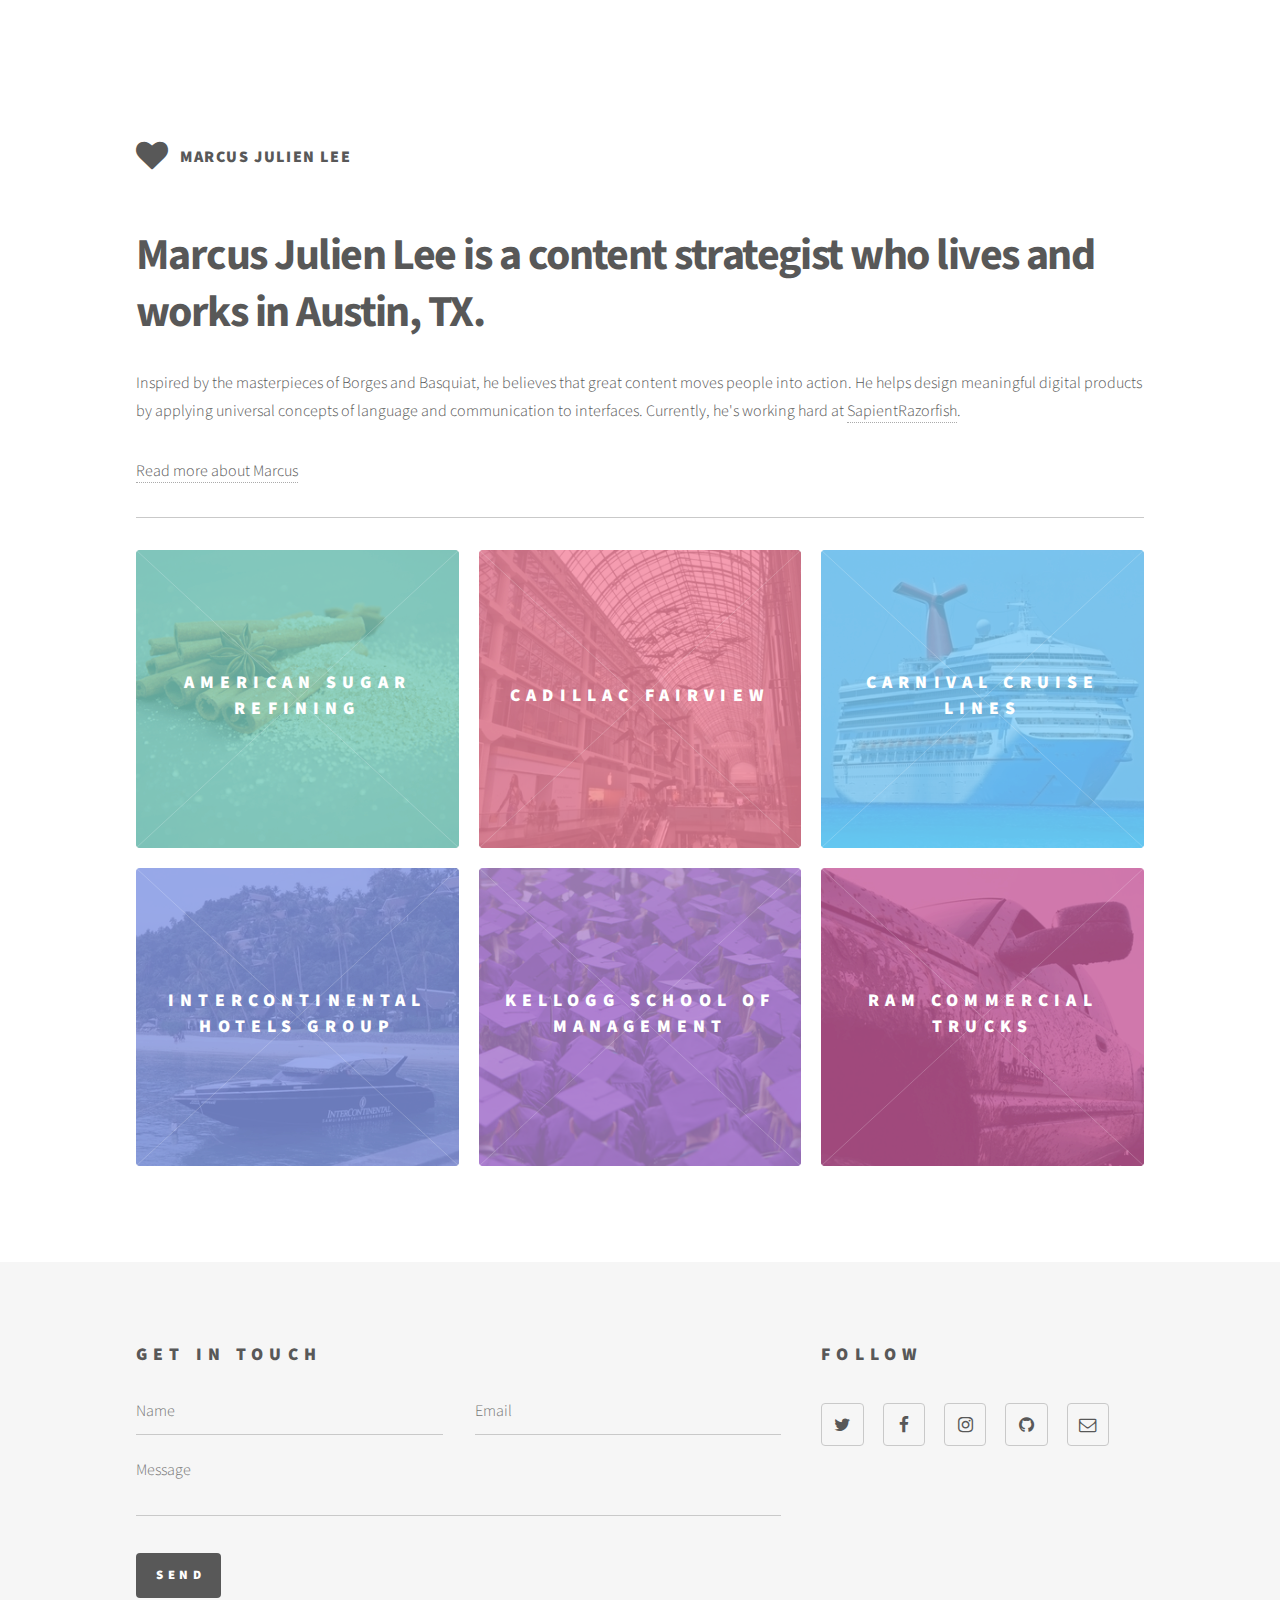
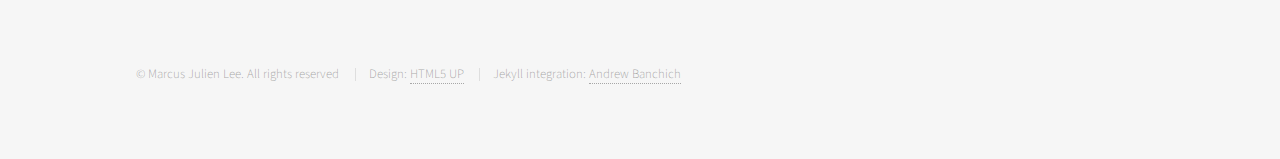
==== index.html @ a3192113 "Add files via upload" ====
<!DOCTYPE html>
<html>

<head>
    <title>Home</title>
    <meta http-equiv="X-UA-Compatible" content="IE=edge">
    <meta charset="utf-8" />
    <meta name="viewport" content="width=device-width, initial-scale=1" />
    <meta name="description" content="Marcus Lee is a content strategist who lives and works in Austin, TX.">
    <link rel="stylesheet" href="/assets/css/main.css ">
    <link rel="canonical" href="/">
    <link rel="icon" href="/images/favicon-heart.ico" type="image/x-icon">
</head>


<body>

    <!-- Wrapper -->
<div id="wrapper">

	<header id="header">
		<div class="inner">

			<!-- Logo -->
			<a href="/" class="logo">
				<span class="symbol">

					

					<div href="#" class="icon style1 fa-heart fa-2x"></div>

					

				</span><span class="title">Marcus Julien Lee</span>
			</a>
			<!-- Nav -->
<!-- 			<nav>
				<ul>
					<li><a href="#menu">Menu</a></li>
				</ul>
			</nav>
 -->
		</div>
	</header>

<!-- 	<nav id="menu">
	<h2>Menu</h2>
	<ul>

		
		 
		 
		 
		 
		 
		 

		

		

		<li><a href="/about.html">About</a></li>

		 

		

		<li><a href="/elements.html">Elements</a></li>

		 

		

		<li><a href="/"></a></li>

		 

		 

		 

		 
	</ul>
</nav>
 -->

	<!-- Main -->
	<div id="main">
		<div class="inner">
 <header>
<h1>Marcus Julien Lee is a content strategist who lives and works in Austin, TX.</h1>
<p>Inspired by the masterpieces of Borges and Basquiat, he believes that great content moves people into action. He helps design meaningful digital products by applying universal concepts of language and communication to interfaces. Currently, he's working hard at <a href="https://www.sapientrazorfish.com/" target="_blank"> SapientRazorfish</a>.</p>
<span><a href="/about.html">Read more about Marcus</a></span>
</header>
<hr />

<section class="tiles">


	<article class="style3">
		<span class="image">
			<img src="/images/teasers/asr_teaser.jpg" alt="" />
		</span>
		<a href="/american-sugar-refining/">
			<h2>American Sugar Refining</h2>
			<div class="content">
				<p></p>
			</div>
		</a>
	</article>

	<article class="style1">
		<span class="image">
			<img src="/images/teasers/cf_teaser.jpg" alt="" />
		</span>
		<a href="/cadillac-fairview/">
			<h2>Cadillac Fairview</h2>
			<div class="content">
				<p></p>
			</div>
		</a>
	</article>

	<article class="style2">
		<span class="image">
			<img src="/images/teasers/carnival_teaser.jpg" alt="" />
		</span>
		<a href="/carnival-cruise-line-goccl/">
			<h2>Carnival Cruise Lines</h2>
			<div class="content">
				<p></p>
			</div>
		</a>
	</article>

	<article class="style6">
		<span class="image">
			<img src="/images/teasers/ihg_teaser.jpg" alt="" />
		</span>
		<a href="/intercontinental-hotels-group/">
			<h2>Intercontinental Hotels Group</h2>
			<div class="content">
				<p></p>
			</div>
		</a>
	</article>

	<article class="style5">
		<span class="image">
			<img src="/images/teasers/kellogg_teaser.jpg" alt="" />
		</span>
		<a href="/kellogg-school-of-management/">
			<h2>Kellogg School of Management</h2>
			<div class="content">
				<p></p>
			</div>
		</a>
	</article>

	<article class="style4">
		<span class="image">
			<img src="/images/teasers/ram_teaser.jpg" alt="" />
		</span>
		<a href="/ram-commercial-trucks/">
			<h2>Ram Commercial Trucks</h2>
			<div class="content">
				<p></p>
			</div>
		</a>
	</article>


</section>

 </div>
</div>
<!-- Footer -->
<footer id="footer">
	<div class="inner">
		<section>
			<h2>Get in touch</h2>
			<form method="post" action="https://formspree.io/lee.marcusjulien@gmail.com"
      method="POST">
				<div class="field half first">
					<input type="text" name="name" id="name" placeholder="Name" />
				</div>
				<div class="field half">
					<input type="email" name="_replyto" id="email" placeholder="Email" />
				</div>
				<div class="field">
					<textarea name="message" id="message" placeholder="Message"></textarea>
				</div>
				<ul class="actions">
					<li>
						<input type="submit" value="Send" class="special" />
					</li>
				</ul>
			</form>
		</section>
		<section>
			<h2>Follow</h2>
			<ul class="icons">
				
				<li><a href="https://twitter.com/marcusjulienlee" class="icon style2 fa-twitter"><span class="label">Twitter</span></a></li>
				
				
				<li><a href="https://www.facebook.com/marcus.j.lee1" class="icon style2 fa-facebook"><span class="label">Facebook</span></a></li>
				
				
				<li><a href="https://www.instagram.com/feedingthehaters" class="icon style2 fa-instagram"><span class="label">Instagram</span></a></li>
				
				
				
				<li><a href="https://github.com/marcusjulienlee" class="icon style2 fa-github"><span class="label">GitHub</span></a></li>
				
				
				
				
				<li><a href="mailto:lee.marcusjulien@gmail.com" class="icon style2 fa-envelope-o"><span class="label">Email</span></a></li>
				
			</ul>
		</section>
		<ul class="copyright">
			<li>&copy; Marcus Julien Lee. All rights reserved</li>
			<li>Design: <a href="http://html5up.net">HTML5 UP</a></li>
			<li>Jekyll integration: <a href="http://andrewbanchi.ch">Andrew Banchich</a></li>
		</ul>
	</div>
</footer>

</div>

<!-- Scripts -->
<script src="/assets/js/jquery.min.js"></script>
<script src="/assets/js/skel.min.js"></script>
<script src="/assets/js/util.js"></script>
<!--[if lte IE 8]><script src="/assets/js/ie/respond.min.js"></script><![endif]-->
<script src="/assets/js/main.js"></script>


</body>

</html>
---- assets/css/main.css ----
@import url(font-awesome.min.css);
@import url("https://fonts.googleapis.com/css?family=Source+Sans+Pro:300,700,900");

/*
	Phantom by HTML5 UP
	html5up.net | @ajlkn
	Free for personal and commercial use under the CCA 3.0 license (html5up.net/license)
*/

/* Reset */

	html, body, div, span, applet, object, iframe, h1, h2, h3, h4, h5, h6, p, blockquote, pre, a, abbr, acronym, address, big, cite, code, del, dfn, em, img, ins, kbd, q, s, samp, small, strike, strong, sub, sup, tt, var, b, u, i, center, dl, dt, dd, ol, ul, li, fieldset, form, label, legend, table, caption, tbody, tfoot, thead, tr, th, td, article, aside, canvas, details, embed, figure, figcaption, footer, header, hgroup, menu, nav, output, ruby, section, summary, time, mark, audio, video {
		margin: 0;
		padding: 0;
		border: 0;
		font-size: 100%;
		font: inherit;
		vertical-align: baseline;
	}

	article, aside, details, figcaption, figure, footer, header, hgroup, menu, nav, section {
		display: block;
	}

	body {
		line-height: 1;
	}

	ol, ul {
		list-style: none;
	}

	blockquote, q {
		quotes: none;
	}

	blockquote:before, blockquote:after, q:before, q:after {
		content: '';
		content: none;
	}

	table {
		border-collapse: collapse;
		border-spacing: 0;
	}

	body {
		-webkit-text-size-adjust: none;
	}

/* Box Model */

	*, *:before, *:after {
		-moz-box-sizing: border-box;
		-webkit-box-sizing: border-box;
		box-sizing: border-box;
	}

/* Grid */

	.row {
		border-bottom: solid 1px transparent;
		-moz-box-sizing: border-box;
		-webkit-box-sizing: border-box;
		box-sizing: border-box;
	}

	.row > * {
		float: left;
		-moz-box-sizing: border-box;
		-webkit-box-sizing: border-box;
		box-sizing: border-box;
	}

	.row:after, .row:before {
		content: '';
		display: block;
		clear: both;
		height: 0;
	}

	.row.uniform > * > :first-child {
		margin-top: 0;
	}

	.row.uniform > * > :last-child {
		margin-bottom: 0;
	}

	.row.\30 \25 > * {
		padding: 0 0 0 0em;
	}

	.row.\30 \25 {
		margin: 0 0 -1px 0em;
	}

	.row.uniform.\30 \25 > * {
		padding: 0em 0 0 0em;
	}

	.row.uniform.\30 \25 {
		margin: 0em 0 -1px 0em;
	}

	.row > * {
		padding: 0 0 0 2em;
	}

	.row {
		margin: 0 0 -1px -2em;
	}

	.row.uniform > * {
		padding: 2em 0 0 2em;
	}

	.row.uniform {
		margin: -2em 0 -1px -2em;
	}

	.row.\32 00\25 > * {
		padding: 0 0 0 4em;
	}

	.row.\32 00\25 {
		margin: 0 0 -1px -4em;
	}

	.row.uniform.\32 00\25 > * {
		padding: 4em 0 0 4em;
	}

	.row.uniform.\32 00\25 {
		margin: -4em 0 -1px -4em;
	}

	.row.\31 50\25 > * {
		padding: 0 0 0 3em;
	}

	.row.\31 50\25 {
		margin: 0 0 -1px -3em;
	}

	.row.uniform.\31 50\25 > * {
		padding: 3em 0 0 3em;
	}

	.row.uniform.\31 50\25 {
		margin: -3em 0 -1px -3em;
	}

	.row.\35 0\25 > * {
		padding: 0 0 0 1em;
	}

	.row.\35 0\25 {
		margin: 0 0 -1px -1em;
	}

	.row.uniform.\35 0\25 > * {
		padding: 1em 0 0 1em;
	}

	.row.uniform.\35 0\25 {
		margin: -1em 0 -1px -1em;
	}

	.row.\32 5\25 > * {
		padding: 0 0 0 0.5em;
	}

	.row.\32 5\25 {
		margin: 0 0 -1px -0.5em;
	}

	.row.uniform.\32 5\25 > * {
		padding: 0.5em 0 0 0.5em;
	}

	.row.uniform.\32 5\25 {
		margin: -0.5em 0 -1px -0.5em;
	}

	.\31 2u, .\31 2u\24 {
		width: 100%;
		clear: none;
		margin-left: 0;
	}

	.\31 1u, .\31 1u\24 {
		width: 91.6666666667%;
		clear: none;
		margin-left: 0;
	}

	.\31 0u, .\31 0u\24 {
		width: 83.3333333333%;
		clear: none;
		margin-left: 0;
	}

	.\39 u, .\39 u\24 {
		width: 75%;
		clear: none;
		margin-left: 0;
	}

	.\38 u, .\38 u\24 {
		width: 66.6666666667%;
		clear: none;
		margin-left: 0;
	}

	.\37 u, .\37 u\24 {
		width: 58.3333333333%;
		clear: none;
		margin-left: 0;
	}

	.\36 u, .\36 u\24 {
		width: 50%;
		clear: none;
		margin-left: 0;
	}

	.\35 u, .\35 u\24 {
		width: 41.6666666667%;
		clear: none;
		margin-left: 0;
	}

	.\34 u, .\34 u\24 {
		width: 33.3333333333%;
		clear: none;
		margin-left: 0;
	}

	.\33 u, .\33 u\24 {
		width: 25%;
		clear: none;
		margin-left: 0;
	}

	.\32 u, .\32 u\24 {
		width: 16.6666666667%;
		clear: none;
		margin-left: 0;
	}

	.\31 u, .\31 u\24 {
		width: 8.3333333333%;
		clear: none;
		margin-left: 0;
	}

	.\31 2u\24 + *,
	.\31 1u\24 + *,
	.\31 0u\24 + *,
	.\39 u\24 + *,
	.\38 u\24 + *,
	.\37 u\24 + *,
	.\36 u\24 + *,
	.\35 u\24 + *,
	.\34 u\24 + *,
	.\33 u\24 + *,
	.\32 u\24 + *,
	.\31 u\24 + * {
		clear: left;
	}

	.\-11u {
		margin-left: 91.66667%;
	}

	.\-10u {
		margin-left: 83.33333%;
	}

	.\-9u {
		margin-left: 75%;
	}

	.\-8u {
		margin-left: 66.66667%;
	}

	.\-7u {
		margin-left: 58.33333%;
	}

	.\-6u {
		margin-left: 50%;
	}

	.\-5u {
		margin-left: 41.66667%;
	}

	.\-4u {
		margin-left: 33.33333%;
	}

	.\-3u {
		margin-left: 25%;
	}

	.\-2u {
		margin-left: 16.66667%;
	}

	.\-1u {
		margin-left: 8.33333%;
	}

	@media screen and (max-width: 1680px) {

		.row > * {
			padding: 0 0 0 2em;
		}

		.row {
			margin: 0 0 -1px -2em;
		}

		.row.uniform > * {
			padding: 2em 0 0 2em;
		}

		.row.uniform {
			margin: -2em 0 -1px -2em;
		}

		.row.\32 00\25 > * {
			padding: 0 0 0 4em;
		}

		.row.\32 00\25 {
			margin: 0 0 -1px -4em;
		}

		.row.uniform.\32 00\25 > * {
			padding: 4em 0 0 4em;
		}

		.row.uniform.\32 00\25 {
			margin: -4em 0 -1px -4em;
		}

		.row.\31 50\25 > * {
			padding: 0 0 0 3em;
		}

		.row.\31 50\25 {
			margin: 0 0 -1px -3em;
		}

		.row.uniform.\31 50\25 > * {
			padding: 3em 0 0 3em;
		}

		.row.uniform.\31 50\25 {
			margin: -3em 0 -1px -3em;
		}

		.row.\35 0\25 > * {
			padding: 0 0 0 1em;
		}

		.row.\35 0\25 {
			margin: 0 0 -1px -1em;
		}

		.row.uniform.\35 0\25 > * {
			padding: 1em 0 0 1em;
		}

		.row.uniform.\35 0\25 {
			margin: -1em 0 -1px -1em;
		}

		.row.\32 5\25 > * {
			padding: 0 0 0 0.5em;
		}

		.row.\32 5\25 {
			margin: 0 0 -1px -0.5em;
		}

		.row.uniform.\32 5\25 > * {
			padding: 0.5em 0 0 0.5em;
		}

		.row.uniform.\32 5\25 {
			margin: -0.5em 0 -1px -0.5em;
		}

		.\31 2u\28xlarge\29, .\31 2u\24\28xlarge\29 {
			width: 100%;
			clear: none;
			margin-left: 0;
		}

		.\31 1u\28xlarge\29, .\31 1u\24\28xlarge\29 {
			width: 91.6666666667%;
			clear: none;
			margin-left: 0;
		}

		.\31 0u\28xlarge\29, .\31 0u\24\28xlarge\29 {
			width: 83.3333333333%;
			clear: none;
			margin-left: 0;
		}

		.\39 u\28xlarge\29, .\39 u\24\28xlarge\29 {
			width: 75%;
			clear: none;
			margin-left: 0;
		}

		.\38 u\28xlarge\29, .\38 u\24\28xlarge\29 {
			width: 66.6666666667%;
			clear: none;
			margin-left: 0;
		}

		.\37 u\28xlarge\29, .\37 u\24\28xlarge\29 {
			width: 58.3333333333%;
			clear: none;
			margin-left: 0;
		}

		.\36 u\28xlarge\29, .\36 u\24\28xlarge\29 {
			width: 50%;
			clear: none;
			margin-left: 0;
		}

		.\35 u\28xlarge\29, .\35 u\24\28xlarge\29 {
			width: 41.6666666667%;
			clear: none;
			margin-left: 0;
		}

		.\34 u\28xlarge\29, .\34 u\24\28xlarge\29 {
			width: 33.3333333333%;
			clear: none;
			margin-left: 0;
		}

		.\33 u\28xlarge\29, .\33 u\24\28xlarge\29 {
			width: 25%;
			clear: none;
			margin-left: 0;
		}

		.\32 u\28xlarge\29, .\32 u\24\28xlarge\29 {
			width: 16.6666666667%;
			clear: none;
			margin-left: 0;
		}

		.\31 u\28xlarge\29, .\31 u\24\28xlarge\29 {
			width: 8.3333333333%;
			clear: none;
			margin-left: 0;
		}

		.\31 2u\24\28xlarge\29 + *,
		.\31 1u\24\28xlarge\29 + *,
		.\31 0u\24\28xlarge\29 + *,
		.\39 u\24\28xlarge\29 + *,
		.\38 u\24\28xlarge\29 + *,
		.\37 u\24\28xlarge\29 + *,
		.\36 u\24\28xlarge\29 + *,
		.\35 u\24\28xlarge\29 + *,
		.\34 u\24\28xlarge\29 + *,
		.\33 u\24\28xlarge\29 + *,
		.\32 u\24\28xlarge\29 + *,
		.\31 u\24\28xlarge\29 + * {
			clear: left;
		}

		.\-11u\28xlarge\29 {
			margin-left: 91.66667%;
		}

		.\-10u\28xlarge\29 {
			margin-left: 83.33333%;
		}

		.\-9u\28xlarge\29 {
			margin-left: 75%;
		}

		.\-8u\28xlarge\29 {
			margin-left: 66.66667%;
		}

		.\-7u\28xlarge\29 {
			margin-left: 58.33333%;
		}

		.\-6u\28xlarge\29 {
			margin-left: 50%;
		}

		.\-5u\28xlarge\29 {
			margin-left: 41.66667%;
		}

		.\-4u\28xlarge\29 {
			margin-left: 33.33333%;
		}

		.\-3u\28xlarge\29 {
			margin-left: 25%;
		}

		.\-2u\28xlarge\29 {
			margin-left: 16.66667%;
		}

		.\-1u\28xlarge\29 {
			margin-left: 8.33333%;
		}

	}

	@media screen and (max-width: 1280px) {

		.row > * {
			padding: 0 0 0 2em;
		}

		.row {
			margin: 0 0 -1px -2em;
		}

		.row.uniform > * {
			padding: 2em 0 0 2em;
		}

		.row.uniform {
			margin: -2em 0 -1px -2em;
		}

		.row.\32 00\25 > * {
			padding: 0 0 0 4em;
		}

		.row.\32 00\25 {
			margin: 0 0 -1px -4em;
		}

		.row.uniform.\32 00\25 > * {
			padding: 4em 0 0 4em;
		}

		.row.uniform.\32 00\25 {
			margin: -4em 0 -1px -4em;
		}

		.row.\31 50\25 > * {
			padding: 0 0 0 3em;
		}

		.row.\31 50\25 {
			margin: 0 0 -1px -3em;
		}

		.row.uniform.\31 50\25 > * {
			padding: 3em 0 0 3em;
		}

		.row.uniform.\31 50\25 {
			margin: -3em 0 -1px -3em;
		}

		.row.\35 0\25 > * {
			padding: 0 0 0 1em;
		}

		.row.\35 0\25 {
			margin: 0 0 -1px -1em;
		}

		.row.uniform.\35 0\25 > * {
			padding: 1em 0 0 1em;
		}

		.row.uniform.\35 0\25 {
			margin: -1em 0 -1px -1em;
		}

		.row.\32 5\25 > * {
			padding: 0 0 0 0.5em;
		}

		.row.\32 5\25 {
			margin: 0 0 -1px -0.5em;
		}

		.row.uniform.\32 5\25 > * {
			padding: 0.5em 0 0 0.5em;
		}

		.row.uniform.\32 5\25 {
			margin: -0.5em 0 -1px -0.5em;
		}

		.\31 2u\28large\29, .\31 2u\24\28large\29 {
			width: 100%;
			clear: none;
			margin-left: 0;
		}

		.\31 1u\28large\29, .\31 1u\24\28large\29 {
			width: 91.6666666667%;
			clear: none;
			margin-left: 0;
		}

		.\31 0u\28large\29, .\31 0u\24\28large\29 {
			width: 83.3333333333%;
			clear: none;
			margin-left: 0;
		}

		.\39 u\28large\29, .\39 u\24\28large\29 {
			width: 75%;
			clear: none;
			margin-left: 0;
		}

		.\38 u\28large\29, .\38 u\24\28large\29 {
			width: 66.6666666667%;
			clear: none;
			margin-left: 0;
		}

		.\37 u\28large\29, .\37 u\24\28large\29 {
			width: 58.3333333333%;
			clear: none;
			margin-left: 0;
		}

		.\36 u\28large\29, .\36 u\24\28large\29 {
			width: 50%;
			clear: none;
			margin-left: 0;
		}

		.\35 u\28large\29, .\35 u\24\28large\29 {
			width: 41.6666666667%;
			clear: none;
			margin-left: 0;
		}

		.\34 u\28large\29, .\34 u\24\28large\29 {
			width: 33.3333333333%;
			clear: none;
			margin-left: 0;
		}

		.\33 u\28large\29, .\33 u\24\28large\29 {
			width: 25%;
			clear: none;
			margin-left: 0;
		}

		.\32 u\28large\29, .\32 u\24\28large\29 {
			width: 16.6666666667%;
			clear: none;
			margin-left: 0;
		}

		.\31 u\28large\29, .\31 u\24\28large\29 {
			width: 8.3333333333%;
			clear: none;
			margin-left: 0;
		}

		.\31 2u\24\28large\29 + *,
		.\31 1u\24\28large\29 + *,
		.\31 0u\24\28large\29 + *,
		.\39 u\24\28large\29 + *,
		.\38 u\24\28large\29 + *,
		.\37 u\24\28large\29 + *,
		.\36 u\24\28large\29 + *,
		.\35 u\24\28large\29 + *,
		.\34 u\24\28large\29 + *,
		.\33 u\24\28large\29 + *,
		.\32 u\24\28large\29 + *,
		.\31 u\24\28large\29 + * {
			clear: left;
		}

		.\-11u\28large\29 {
			margin-left: 91.66667%;
		}

		.\-10u\28large\29 {
			margin-left: 83.33333%;
		}

		.\-9u\28large\29 {
			margin-left: 75%;
		}

		.\-8u\28large\29 {
			margin-left: 66.66667%;
		}

		.\-7u\28large\29 {
			margin-left: 58.33333%;
		}

		.\-6u\28large\29 {
			margin-left: 50%;
		}

		.\-5u\28large\29 {
			margin-left: 41.66667%;
		}

		.\-4u\28large\29 {
			margin-left: 33.33333%;
		}

		.\-3u\28large\29 {
			margin-left: 25%;
		}

		.\-2u\28large\29 {
			margin-left: 16.66667%;
		}

		.\-1u\28large\29 {
			margin-left: 8.33333%;
		}

	}

	@media screen and (max-width: 980px) {

		.row > * {
			padding: 0 0 0 1.5em;
		}

		.row {
			margin: 0 0 -1px -1.5em;
		}

		.row.uniform > * {
			padding: 1.5em 0 0 1.5em;
		}

		.row.uniform {
			margin: -1.5em 0 -1px -1.5em;
		}

		.row.\32 00\25 > * {
			padding: 0 0 0 3em;
		}

		.row.\32 00\25 {
			margin: 0 0 -1px -3em;
		}

		.row.uniform.\32 00\25 > * {
			padding: 3em 0 0 3em;
		}

		.row.uniform.\32 00\25 {
			margin: -3em 0 -1px -3em;
		}

		.row.\31 50\25 > * {
			padding: 0 0 0 2.25em;
		}

		.row.\31 50\25 {
			margin: 0 0 -1px -2.25em;
		}

		.row.uniform.\31 50\25 > * {
			padding: 2.25em 0 0 2.25em;
		}

		.row.uniform.\31 50\25 {
			margin: -2.25em 0 -1px -2.25em;
		}

		.row.\35 0\25 > * {
			padding: 0 0 0 0.75em;
		}

		.row.\35 0\25 {
			margin: 0 0 -1px -0.75em;
		}

		.row.uniform.\35 0\25 > * {
			padding: 0.75em 0 0 0.75em;
		}

		.row.uniform.\35 0\25 {
			margin: -0.75em 0 -1px -0.75em;
		}

		.row.\32 5\25 > * {
			padding: 0 0 0 0.375em;
		}

		.row.\32 5\25 {
			margin: 0 0 -1px -0.375em;
		}

		.row.uniform.\32 5\25 > * {
			padding: 0.375em 0 0 0.375em;
		}

		.row.uniform.\32 5\25 {
			margin: -0.375em 0 -1px -0.375em;
		}

		.\31 2u\28medium\29, .\31 2u\24\28medium\29 {
			width: 100%;
			clear: none;
			margin-left: 0;
		}

		.\31 1u\28medium\29, .\31 1u\24\28medium\29 {
			width: 91.6666666667%;
			clear: none;
			margin-left: 0;
		}

		.\31 0u\28medium\29, .\31 0u\24\28medium\29 {
			width: 83.3333333333%;
			clear: none;
			margin-left: 0;
		}

		.\39 u\28medium\29, .\39 u\24\28medium\29 {
			width: 75%;
			clear: none;
			margin-left: 0;
		}

		.\38 u\28medium\29, .\38 u\24\28medium\29 {
			width: 66.6666666667%;
			clear: none;
			margin-left: 0;
		}

		.\37 u\28medium\29, .\37 u\24\28medium\29 {
			width: 58.3333333333%;
			clear: none;
			margin-left: 0;
		}

		.\36 u\28medium\29, .\36 u\24\28medium\29 {
			width: 50%;
			clear: none;
			margin-left: 0;
		}

		.\35 u\28medium\29, .\35 u\24\28medium\29 {
			width: 41.6666666667%;
			clear: none;
			margin-left: 0;
		}

		.\34 u\28medium\29, .\34 u\24\28medium\29 {
			width: 33.3333333333%;
			clear: none;
			margin-left: 0;
		}

		.\33 u\28medium\29, .\33 u\24\28medium\29 {
			width: 25%;
			clear: none;
			margin-left: 0;
		}

		.\32 u\28medium\29, .\32 u\24\28medium\29 {
			width: 16.6666666667%;
			clear: none;
			margin-left: 0;
		}

		.\31 u\28medium\29, .\31 u\24\28medium\29 {
			width: 8.3333333333%;
			clear: none;
			margin-left: 0;
		}

		.\31 2u\24\28medium\29 + *,
		.\31 1u\24\28medium\29 + *,
		.\31 0u\24\28medium\29 + *,
		.\39 u\24\28medium\29 + *,
		.\38 u\24\28medium\29 + *,
		.\37 u\24\28medium\29 + *,
		.\36 u\24\28medium\29 + *,
		.\35 u\24\28medium\29 + *,
		.\34 u\24\28medium\29 + *,
		.\33 u\24\28medium\29 + *,
		.\32 u\24\28medium\29 + *,
		.\31 u\24\28medium\29 + * {
			clear: left;
		}

		.\-11u\28medium\29 {
			margin-left: 91.66667%;
		}

		.\-10u\28medium\29 {
			margin-left: 83.33333%;
		}

		.\-9u\28medium\29 {
			margin-left: 75%;
		}

		.\-8u\28medium\29 {
			margin-left: 66.66667%;
		}

		.\-7u\28medium\29 {
			margin-left: 58.33333%;
		}

		.\-6u\28medium\29 {
			margin-left: 50%;
		}

		.\-5u\28medium\29 {
			margin-left: 41.66667%;
		}

		.\-4u\28medium\29 {
			margin-left: 33.33333%;
		}

		.\-3u\28medium\29 {
			margin-left: 25%;
		}

		.\-2u\28medium\29 {
			margin-left: 16.66667%;
		}

		.\-1u\28medium\29 {
			margin-left: 8.33333%;
		}

	}

	@media screen and (max-width: 736px) {

		.row > * {
			padding: 0 0 0 1em;
		}

		.row {
			margin: 0 0 -1px -1em;
		}

		.row.uniform > * {
			padding: 1em 0 0 1em;
		}

		.row.uniform {
			margin: -1em 0 -1px -1em;
		}

		.row.\32 00\25 > * {
			padding: 0 0 0 2em;
		}

		.row.\32 00\25 {
			margin: 0 0 -1px -2em;
		}

		.row.uniform.\32 00\25 > * {
			padding: 2em 0 0 2em;
		}

		.row.uniform.\32 00\25 {
			margin: -2em 0 -1px -2em;
		}

		.row.\31 50\25 > * {
			padding: 0 0 0 1.5em;
		}

		.row.\31 50\25 {
			margin: 0 0 -1px -1.5em;
		}

		.row.uniform.\31 50\25 > * {
			padding: 1.5em 0 0 1.5em;
		}

		.row.uniform.\31 50\25 {
			margin: -1.5em 0 -1px -1.5em;
		}

		.row.\35 0\25 > * {
			padding: 0 0 0 0.5em;
		}

		.row.\35 0\25 {
			margin: 0 0 -1px -0.5em;
		}

		.row.uniform.\35 0\25 > * {
			padding: 0.5em 0 0 0.5em;
		}

		.row.uniform.\35 0\25 {
			margin: -0.5em 0 -1px -0.5em;
		}

		.row.\32 5\25 > * {
			padding: 0 0 0 0.25em;
		}

		.row.\32 5\25 {
			margin: 0 0 -1px -0.25em;
		}

		.row.uniform.\32 5\25 > * {
			padding: 0.25em 0 0 0.25em;
		}

		.row.uniform.\32 5\25 {
			margin: -0.25em 0 -1px -0.25em;
		}

		.\31 2u\28small\29, .\31 2u\24\28small\29 {
			width: 100%;
			clear: none;
			margin-left: 0;
		}

		.\31 1u\28small\29, .\31 1u\24\28small\29 {
			width: 91.6666666667%;
			clear: none;
			margin-left: 0;
		}

		.\31 0u\28small\29, .\31 0u\24\28small\29 {
			width: 83.3333333333%;
			clear: none;
			margin-left: 0;
		}

		.\39 u\28small\29, .\39 u\24\28small\29 {
			width: 75%;
			clear: none;
			margin-left: 0;
		}

		.\38 u\28small\29, .\38 u\24\28small\29 {
			width: 66.6666666667%;
			clear: none;
			margin-left: 0;
		}

		.\37 u\28small\29, .\37 u\24\28small\29 {
			width: 58.3333333333%;
			clear: none;
			margin-left: 0;
		}

		.\36 u\28small\29, .\36 u\24\28small\29 {
			width: 50%;
			clear: none;
			margin-left: 0;
		}

		.\35 u\28small\29, .\35 u\24\28small\29 {
			width: 41.6666666667%;
			clear: none;
			margin-left: 0;
		}

		.\34 u\28small\29, .\34 u\24\28small\29 {
			width: 33.3333333333%;
			clear: none;
			margin-left: 0;
		}

		.\33 u\28small\29, .\33 u\24\28small\29 {
			width: 25%;
			clear: none;
			margin-left: 0;
		}

		.\32 u\28small\29, .\32 u\24\28small\29 {
			width: 16.6666666667%;
			clear: none;
			margin-left: 0;
		}

		.\31 u\28small\29, .\31 u\24\28small\29 {
			width: 8.3333333333%;
			clear: none;
			margin-left: 0;
		}

		.\31 2u\24\28small\29 + *,
		.\31 1u\24\28small\29 + *,
		.\31 0u\24\28small\29 + *,
		.\39 u\24\28small\29 + *,
		.\38 u\24\28small\29 + *,
		.\37 u\24\28small\29 + *,
		.\36 u\24\28small\29 + *,
		.\35 u\24\28small\29 + *,
		.\34 u\24\28small\29 + *,
		.\33 u\24\28small\29 + *,
		.\32 u\24\28small\29 + *,
		.\31 u\24\28small\29 + * {
			clear: left;
		}

		.\-11u\28small\29 {
			margin-left: 91.66667%;
		}

		.\-10u\28small\29 {
			margin-left: 83.33333%;
		}

		.\-9u\28small\29 {
			margin-left: 75%;
		}

		.\-8u\28small\29 {
			margin-left: 66.66667%;
		}

		.\-7u\28small\29 {
			margin-left: 58.33333%;
		}

		.\-6u\28small\29 {
			margin-left: 50%;
		}

		.\-5u\28small\29 {
			margin-left: 41.66667%;
		}

		.\-4u\28small\29 {
			margin-left: 33.33333%;
		}

		.\-3u\28small\29 {
			margin-left: 25%;
		}

		.\-2u\28small\29 {
			margin-left: 16.66667%;
		}

		.\-1u\28small\29 {
			margin-left: 8.33333%;
		}

	}

	@media screen and (max-width: 480px) {

		.row > * {
			padding: 0 0 0 1em;
		}

		.row {
			margin: 0 0 -1px -1em;
		}

		.row.uniform > * {
			padding: 1em 0 0 1em;
		}

		.row.uniform {
			margin: -1em 0 -1px -1em;
		}

		.row.\32 00\25 > * {
			padding: 0 0 0 2em;
		}

		.row.\32 00\25 {
			margin: 0 0 -1px -2em;
		}

		.row.uniform.\32 00\25 > * {
			padding: 2em 0 0 2em;
		}

		.row.uniform.\32 00\25 {
			margin: -2em 0 -1px -2em;
		}

		.row.\31 50\25 > * {
			padding: 0 0 0 1.5em;
		}

		.row.\31 50\25 {
			margin: 0 0 -1px -1.5em;
		}

		.row.uniform.\31 50\25 > * {
			padding: 1.5em 0 0 1.5em;
		}

		.row.uniform.\31 50\25 {
			margin: -1.5em 0 -1px -1.5em;
		}

		.row.\35 0\25 > * {
			padding: 0 0 0 0.5em;
		}

		.row.\35 0\25 {
			margin: 0 0 -1px -0.5em;
		}

		.row.uniform.\35 0\25 > * {
			padding: 0.5em 0 0 0.5em;
		}

		.row.uniform.\35 0\25 {
			margin: -0.5em 0 -1px -0.5em;
		}

		.row.\32 5\25 > * {
			padding: 0 0 0 0.25em;
		}

		.row.\32 5\25 {
			margin: 0 0 -1px -0.25em;
		}

		.row.uniform.\32 5\25 > * {
			padding: 0.25em 0 0 0.25em;
		}

		.row.uniform.\32 5\25 {
			margin: -0.25em 0 -1px -0.25em;
		}

		.\31 2u\28xsmall\29, .\31 2u\24\28xsmall\29 {
			width: 100%;
			clear: none;
			margin-left: 0;
		}

		.\31 1u\28xsmall\29, .\31 1u\24\28xsmall\29 {
			width: 91.6666666667%;
			clear: none;
			margin-left: 0;
		}

		.\31 0u\28xsmall\29, .\31 0u\24\28xsmall\29 {
			width: 83.3333333333%;
			clear: none;
			margin-left: 0;
		}

		.\39 u\28xsmall\29, .\39 u\24\28xsmall\29 {
			width: 75%;
			clear: none;
			margin-left: 0;
		}

		.\38 u\28xsmall\29, .\38 u\24\28xsmall\29 {
			width: 66.6666666667%;
			clear: none;
			margin-left: 0;
		}

		.\37 u\28xsmall\29, .\37 u\24\28xsmall\29 {
			width: 58.3333333333%;
			clear: none;
			margin-left: 0;
		}

		.\36 u\28xsmall\29, .\36 u\24\28xsmall\29 {
			width: 50%;
			clear: none;
			margin-left: 0;
		}

		.\35 u\28xsmall\29, .\35 u\24\28xsmall\29 {
			width: 41.6666666667%;
			clear: none;
			margin-left: 0;
		}

		.\34 u\28xsmall\29, .\34 u\24\28xsmall\29 {
			width: 33.3333333333%;
			clear: none;
			margin-left: 0;
		}

		.\33 u\28xsmall\29, .\33 u\24\28xsmall\29 {
			width: 25%;
			clear: none;
			margin-left: 0;
		}

		.\32 u\28xsmall\29, .\32 u\24\28xsmall\29 {
			width: 16.6666666667%;
			clear: none;
			margin-left: 0;
		}

		.\31 u\28xsmall\29, .\31 u\24\28xsmall\29 {
			width: 8.3333333333%;
			clear: none;
			margin-left: 0;
		}

		.\31 2u\24\28xsmall\29 + *,
		.\31 1u\24\28xsmall\29 + *,
		.\31 0u\24\28xsmall\29 + *,
		.\39 u\24\28xsmall\29 + *,
		.\38 u\24\28xsmall\29 + *,
		.\37 u\24\28xsmall\29 + *,
		.\36 u\24\28xsmall\29 + *,
		.\35 u\24\28xsmall\29 + *,
		.\34 u\24\28xsmall\29 + *,
		.\33 u\24\28xsmall\29 + *,
		.\32 u\24\28xsmall\29 + *,
		.\31 u\24\28xsmall\29 + * {
			clear: left;
		}

		.\-11u\28xsmall\29 {
			margin-left: 91.66667%;
		}

		.\-10u\28xsmall\29 {
			margin-left: 83.33333%;
		}

		.\-9u\28xsmall\29 {
			margin-left: 75%;
		}

		.\-8u\28xsmall\29 {
			margin-left: 66.66667%;
		}

		.\-7u\28xsmall\29 {
			margin-left: 58.33333%;
		}

		.\-6u\28xsmall\29 {
			margin-left: 50%;
		}

		.\-5u\28xsmall\29 {
			margin-left: 41.66667%;
		}

		.\-4u\28xsmall\29 {
			margin-left: 33.33333%;
		}

		.\-3u\28xsmall\29 {
			margin-left: 25%;
		}

		.\-2u\28xsmall\29 {
			margin-left: 16.66667%;
		}

		.\-1u\28xsmall\29 {
			margin-left: 8.33333%;
		}

	}

	@media screen and (max-width: 360px) {

		.row > * {
			padding: 0 0 0 1em;
		}

		.row {
			margin: 0 0 -1px -1em;
		}

		.row.uniform > * {
			padding: 1em 0 0 1em;
		}

		.row.uniform {
			margin: -1em 0 -1px -1em;
		}

		.row.\32 00\25 > * {
			padding: 0 0 0 2em;
		}

		.row.\32 00\25 {
			margin: 0 0 -1px -2em;
		}

		.row.uniform.\32 00\25 > * {
			padding: 2em 0 0 2em;
		}

		.row.uniform.\32 00\25 {
			margin: -2em 0 -1px -2em;
		}

		.row.\31 50\25 > * {
			padding: 0 0 0 1.5em;
		}

		.row.\31 50\25 {
			margin: 0 0 -1px -1.5em;
		}

		.row.uniform.\31 50\25 > * {
			padding: 1.5em 0 0 1.5em;
		}

		.row.uniform.\31 50\25 {
			margin: -1.5em 0 -1px -1.5em;
		}

		.row.\35 0\25 > * {
			padding: 0 0 0 0.5em;
		}

		.row.\35 0\25 {
			margin: 0 0 -1px -0.5em;
		}

		.row.uniform.\35 0\25 > * {
			padding: 0.5em 0 0 0.5em;
		}

		.row.uniform.\35 0\25 {
			margin: -0.5em 0 -1px -0.5em;
		}

		.row.\32 5\25 > * {
			padding: 0 0 0 0.25em;
		}

		.row.\32 5\25 {
			margin: 0 0 -1px -0.25em;
		}

		.row.uniform.\32 5\25 > * {
			padding: 0.25em 0 0 0.25em;
		}

		.row.uniform.\32 5\25 {
			margin: -0.25em 0 -1px -0.25em;
		}

		.\31 2u\28xxsmall\29, .\31 2u\24\28xxsmall\29 {
			width: 100%;
			clear: none;
			margin-left: 0;
		}

		.\31 1u\28xxsmall\29, .\31 1u\24\28xxsmall\29 {
			width: 91.6666666667%;
			clear: none;
			margin-left: 0;
		}

		.\31 0u\28xxsmall\29, .\31 0u\24\28xxsmall\29 {
			width: 83.3333333333%;
			clear: none;
			margin-left: 0;
		}

		.\39 u\28xxsmall\29, .\39 u\24\28xxsmall\29 {
			width: 75%;
			clear: none;
			margin-left: 0;
		}

		.\38 u\28xxsmall\29, .\38 u\24\28xxsmall\29 {
			width: 66.6666666667%;
			clear: none;
			margin-left: 0;
		}

		.\37 u\28xxsmall\29, .\37 u\24\28xxsmall\29 {
			width: 58.3333333333%;
			clear: none;
			margin-left: 0;
		}

		.\36 u\28xxsmall\29, .\36 u\24\28xxsmall\29 {
			width: 50%;
			clear: none;
			margin-left: 0;
		}

		.\35 u\28xxsmall\29, .\35 u\24\28xxsmall\29 {
			width: 41.6666666667%;
			clear: none;
			margin-left: 0;
		}

		.\34 u\28xxsmall\29, .\34 u\24\28xxsmall\29 {
			width: 33.3333333333%;
			clear: none;
			margin-left: 0;
		}

		.\33 u\28xxsmall\29, .\33 u\24\28xxsmall\29 {
			width: 25%;
			clear: none;
			margin-left: 0;
		}

		.\32 u\28xxsmall\29, .\32 u\24\28xxsmall\29 {
			width: 16.6666666667%;
			clear: none;
			margin-left: 0;
		}

		.\31 u\28xxsmall\29, .\31 u\24\28xxsmall\29 {
			width: 8.3333333333%;
			clear: none;
			margin-left: 0;
		}

		.\31 2u\24\28xxsmall\29 + *,
		.\31 1u\24\28xxsmall\29 + *,
		.\31 0u\24\28xxsmall\29 + *,
		.\39 u\24\28xxsmall\29 + *,
		.\38 u\24\28xxsmall\29 + *,
		.\37 u\24\28xxsmall\29 + *,
		.\36 u\24\28xxsmall\29 + *,
		.\35 u\24\28xxsmall\29 + *,
		.\34 u\24\28xxsmall\29 + *,
		.\33 u\24\28xxsmall\29 + *,
		.\32 u\24\28xxsmall\29 + *,
		.\31 u\24\28xxsmall\29 + * {
			clear: left;
		}

		.\-11u\28xxsmall\29 {
			margin-left: 91.66667%;
		}

		.\-10u\28xxsmall\29 {
			margin-left: 83.33333%;
		}

		.\-9u\28xxsmall\29 {
			margin-left: 75%;
		}

		.\-8u\28xxsmall\29 {
			margin-left: 66.66667%;
		}

		.\-7u\28xxsmall\29 {
			margin-left: 58.33333%;
		}

		.\-6u\28xxsmall\29 {
			margin-left: 50%;
		}

		.\-5u\28xxsmall\29 {
			margin-left: 41.66667%;
		}

		.\-4u\28xxsmall\29 {
			margin-left: 33.33333%;
		}

		.\-3u\28xxsmall\29 {
			margin-left: 25%;
		}

		.\-2u\28xxsmall\29 {
			margin-left: 16.66667%;
		}

		.\-1u\28xxsmall\29 {
			margin-left: 8.33333%;
		}

	}

/* Basic */

	@-ms-viewport {
		width: device-width;
	}

	body {
		-ms-overflow-style: scrollbar;
	}

	@media screen and (max-width: 480px) {

		html, body {
			min-width: 320px;
		}

	}

	body {
		background: #ffffff;
	}

		body.is-loading *, body.is-loading *:before, body.is-loading *:after {
			-moz-animation: none !important;
			-webkit-animation: none !important;
			-ms-animation: none !important;
			animation: none !important;
			-moz-transition: none !important;
			-webkit-transition: none !important;
			-ms-transition: none !important;
			transition: none !important;
		}

/* Type */

	body, input, select, textarea {
		color: #585858;
		font-family: "Source Sans Pro", Helvetica, sans-serif;
		font-size: 16pt;
		font-weight: 300;
		line-height: 1.75;
	}

		@media screen and (max-width: 1680px) {

			body, input, select, textarea {
				font-size: 14pt;
			}

		}

		@media screen and (max-width: 1280px) {

			body, input, select, textarea {
				font-size: 12pt;
			}

		}

	a {
		-moz-transition: border-bottom-color 0.2s ease, color 0.2s ease;
		-webkit-transition: border-bottom-color 0.2s ease, color 0.2s ease;
		-ms-transition: border-bottom-color 0.2s ease, color 0.2s ease;
		transition: border-bottom-color 0.2s ease, color 0.2s ease;
		text-decoration: none;
		color: #585858;
		border-bottom: dotted 1px rgba(88, 88, 88, 0.5);
	}

		a:hover {
			border-bottom-color: transparent;
			color: #f2849e !important;
		}

	strong, b {
		font-weight: 900;
	}

	em, i {
		font-style: italic;
	}

	p {
		margin: 0 0 2em 0;
	}

	h1 {
		font-size: 2.75em;
		font-weight: 700;
		line-height: 1.3;
		margin: 0 0 1em 0;
		letter-spacing: -0.035em;
	}

		h1 a {
			color: inherit;
		}

		@media screen and (max-width: 736px) {

			h1 {
				font-size: 2em;
				margin: 0 0 1em 0;
			}

		}

		@media screen and (max-width: 360px) {

			h1 {
				font-size: 1.75em;
			}

		}

	h2, h3, h4, h5, h6 {
		font-weight: 900;
		line-height: 1.5;
		margin: 0 0 2em 0;
		text-transform: uppercase;
		letter-spacing: 0.35em;
	}

		h2 a, h3 a, h4 a, h5 a, h6 a {
			color: inherit;
		}

	h2 {
		font-size: 1.1em;
	}

	h3 {
		font-size: 1em;
	}

	h4 {
		font-size: 0.8em;
	}

	h5 {
		font-size: 0.8em;
	}

	h6 {
		font-size: 0.8em;
	}

	@media screen and (max-width: 980px) {

		h1 br, h2 br, h3 br, h4 br, h5 br, h6 br {
			display: none;
		}

	}

	@media screen and (max-width: 736px) {

		h2 {
			font-size: 1em;
		}

		h3 {
			font-size: 0.8em;
		}

	}

	sub {
		font-size: 0.8em;
		position: relative;
		top: 0.5em;
	}

	sup {
		font-size: 0.8em;
		position: relative;
		top: -0.5em;
	}

	blockquote {
		border-left: solid 4px #c9c9c9;
		font-style: italic;
		margin: 0 0 2em 0;
		padding: 0.5em 0 0.5em 2em;
	}

	code {
		background: rgba(144, 144, 144, 0.075);
		border-radius: 4px;
		border: solid 1px #c9c9c9;
		font-family: "Courier New", monospace;
		font-size: 0.9em;
		margin: 0 0.25em;
		padding: 0.25em 0.65em;
	}

	pre {
		-webkit-overflow-scrolling: touch;
		font-family: "Courier New", monospace;
		font-size: 0.9em;
		margin: 0 0 2em 0;
	}

		pre code {
			display: block;
			line-height: 1.75;
			padding: 1em 1.5em;
			overflow-x: auto;
		}

	hr {
		border: 0;
		border-bottom: solid 1px #c9c9c9;
		margin: 2em 0;
	}

		hr.major {
			margin: 3em 0;
		}

	.align-left {
		text-align: left;
	}

	.align-center {
		text-align: center;
	}

	.align-right {
		text-align: right;
	}

/* Section/Article */

	section.special, article.special {
		text-align: center;
	}

	header p {
		margin-top: -1em;
	}

	@media screen and (max-width: 736px) {

		header p {
			margin-top: 0;
		}

	}

/* Icon */

	.icon {
		text-decoration: none;
		border-bottom: none;
		position: relative;
	}

		.icon:before {
			-moz-osx-font-smoothing: grayscale;
			-webkit-font-smoothing: antialiased;
			font-family: FontAwesome;
			font-style: normal;
			font-weight: normal;
			text-transform: none !important;
		}

		.icon > .label {
			display: none;
		}

		.icon.style2 {
			-moz-transition: background-color 0.2s ease-in-out, color 0.2s ease-in-out, border-color 0.2s ease-in-out;
			-webkit-transition: background-color 0.2s ease-in-out, color 0.2s ease-in-out, border-color 0.2s ease-in-out;
			-ms-transition: background-color 0.2s ease-in-out, color 0.2s ease-in-out, border-color 0.2s ease-in-out;
			transition: background-color 0.2s ease-in-out, color 0.2s ease-in-out, border-color 0.2s ease-in-out;
			background-color: transparent;
			border: solid 1px #c9c9c9;
			border-radius: 4px;
			width: 2.65em;
			height: 2.65em;
			display: inline-block;
			text-align: center;
			line-height: 2.65em;
			color: inherit;
		}

			.icon.style2:before {
				font-size: 1.1em;
			}

			.icon.style2:hover {
				color: #f2849e;
				border-color: #f2849e;
			}

			.icon.style2:active {
				background-color: rgba(242, 132, 158, 0.1);
			}

/* List */

	ol {
		list-style: decimal;
		margin: 0 0 2em 0;
		padding-left: 1.25em;
	}

		ol li {
			padding-left: 0.25em;
		}

	ul {
		list-style: disc;
		margin: 0 0 2em 0;
		padding-left: 1em;
	}

		ul li {
			padding-left: 0.5em;
		}

		ul.alt {
			list-style: none;
			padding-left: 0;
		}

			ul.alt li {
				border-top: solid 1px #c9c9c9;
				padding: 0.5em 0;
			}

				ul.alt li:first-child {
					border-top: 0;
					padding-top: 0;
				}

		ul.icons {
			cursor: default;
			list-style: none;
			padding-left: 0;
			margin: -1em 0 2em -1em;
		}

			ul.icons li {
				display: inline-block;
				padding: 1em 0 0 1em;
			}

		ul.actions {
			cursor: default;
			list-style: none;
			padding-left: 0;
		}

			ul.actions li {
				display: inline-block;
				padding: 0 1em 0 0;
				vertical-align: middle;
			}

				ul.actions li:last-child {
					padding-right: 0;
				}

			ul.actions.small li {
				padding: 0 0.5em 0 0;
			}

			ul.actions.vertical li {
				display: block;
				padding: 1em 0 0 0;
			}

				ul.actions.vertical li:first-child {
					padding-top: 0;
				}

				ul.actions.vertical li > * {
					margin-bottom: 0;
				}

			ul.actions.vertical.small li {
				padding: 0.5em 0 0 0;
			}

				ul.actions.vertical.small li:first-child {
					padding-top: 0;
				}

			ul.actions.fit {
				display: table;
				margin-left: -1em;
				padding: 0;
				table-layout: fixed;
				width: calc(100% + 1em);
			}

				ul.actions.fit li {
					display: table-cell;
					padding: 0 0 0 1em;
				}

					ul.actions.fit li > * {
						margin-bottom: 0;
					}

				ul.actions.fit.small {
					margin-left: -0.5em;
					width: calc(100% + 0.5em);
				}

					ul.actions.fit.small li {
						padding: 0 0 0 0.5em;
					}

			@media screen and (max-width: 480px) {

				ul.actions {
					margin: 0 0 2em 0;
				}

					ul.actions li {
						padding: 1em 0 0 0;
						display: block;
						text-align: center;
						width: 100%;
					}

						ul.actions li:first-child {
							padding-top: 0;
						}

						ul.actions li > * {
							width: 100%;
							margin: 0 !important;
						}

							ul.actions li > *.icon:before {
								margin-left: -2em;
							}

					ul.actions.small li {
						padding: 0.5em 0 0 0;
					}

						ul.actions.small li:first-child {
							padding-top: 0;
						}

			}

	dl {
		margin: 0 0 2em 0;
	}

		dl dt {
			display: block;
			font-weight: 900;
			margin: 0 0 1em 0;
		}

		dl dd {
			margin-left: 2em;
		}

/* Form */

	form {
		margin: -1em 0 2em 0;
	}

		form:after {
			content: '';
			display: block;
			clear: both;
			height: 1px;
		}

		form .field {
			position: relative;
			float: left;
			margin: 0 0 1.3em 0;
			vertical-align: top;
			width: 100%;
		}

		form .half {
			width: calc(50% + 1em) !important;
			padding-left: 2em;
		}

		form .half.first {
			width: calc(50% - 1em) !important;
			padding-left: 0;
		}

		form :last-child {
			margin-bottom: 0;
		}

		form .half:nth-last-child(2) {
			margin-bottom: 0;
		}

		form .actions {
			position: relative;
			clear: both;
			padding-top: 1em;
		}

		@media screen and (max-width: 480px) {

			form .half {
				width: 100% !important;
				padding-left: 0;
			}

			form .half.first {
				width: 100% !important;
				padding-left: 0;
			}

			form .half:nth-last-child(2) {
				margin: 0 0 1.3em 0;
			}

		}

	label {
		display: block;
		font-size: 0.9em;
		font-weight: 900;
		margin: 0 0 1em 0;
	}

	input[type="text"],
	input[type="password"],
	input[type="email"],
	input[type="tel"],
	select,
	textarea {
		-moz-appearance: none;
		-webkit-appearance: none;
		-ms-appearance: none;
		appearance: none;
		background-color: transparent;
		border: none;
		border-radius: 0;
		border-bottom: solid 1px #c9c9c9;
		color: inherit;
		display: block;
		outline: 0;
		padding: 0;
		text-decoration: none;
		width: 100%;
	}

		input[type="text"]:invalid,
		input[type="password"]:invalid,
		input[type="email"]:invalid,
		input[type="tel"]:invalid,
		select:invalid,
		textarea:invalid {
			box-shadow: none;
		}

		input[type="text"]:focus,
		input[type="password"]:focus,
		input[type="email"]:focus,
		input[type="tel"]:focus,
		select:focus,
		textarea:focus {
			border-bottom-color: #f2849e;
			box-shadow: inset 0 -1px 0 0 #f2849e;
		}

	.select-wrapper {
		text-decoration: none;
		display: block;
		position: relative;
	}

		.select-wrapper:before {
			-moz-osx-font-smoothing: grayscale;
			-webkit-font-smoothing: antialiased;
			font-family: FontAwesome;
			font-style: normal;
			font-weight: normal;
			text-transform: none !important;
		}

		.select-wrapper:before {
			color: #c9c9c9;
			content: '\f078';
			display: block;
			height: 3em;
			line-height: 3em;
			pointer-events: none;
			position: absolute;
			right: 0;
			text-align: center;
			top: 0;
			width: 3em;
		}

		.select-wrapper select::-ms-expand {
			display: none;
		}

	input[type="text"],
	input[type="password"],
	input[type="email"],
	select {
		height: 3em;
	}

	textarea {
		padding: 0;
		min-height: 3.75em;
	}

	input[type="checkbox"],
	input[type="radio"] {
		-moz-appearance: none;
		-webkit-appearance: none;
		-ms-appearance: none;
		appearance: none;
		display: block;
		float: left;
		margin-right: -2em;
		opacity: 0;
		width: 1em;
		z-index: -1;
	}

		input[type="checkbox"] + label,
		input[type="radio"] + label {
			text-decoration: none;
			color: #585858;
			cursor: pointer;
			display: inline-block;
			font-size: 1em;
			font-weight: 300;
			padding-left: 2.55em;
			padding-right: 0.75em;
			position: relative;
		}

			input[type="checkbox"] + label:before,
			input[type="radio"] + label:before {
				-moz-osx-font-smoothing: grayscale;
				-webkit-font-smoothing: antialiased;
				font-family: FontAwesome;
				font-style: normal;
				font-weight: normal;
				text-transform: none !important;
			}

			input[type="checkbox"] + label:before,
			input[type="radio"] + label:before {
				border-radius: 4px;
				border: solid 1px #c9c9c9;
				content: '';
				display: inline-block;
				height: 1.8em;
				left: 0;
				line-height: 1.725em;
				position: absolute;
				text-align: center;
				top: 0;
				width: 1.8em;
			}

		input[type="checkbox"]:checked + label:before,
		input[type="radio"]:checked + label:before {
			background: #585858;
			border-color: #585858;
			color: #ffffff;
			content: '\f00c';
		}

		input[type="checkbox"]:focus + label:before,
		input[type="radio"]:focus + label:before {
			border-color: #f2849e;
			box-shadow: 0 0 0 1px #f2849e;
		}

	input[type="checkbox"] + label:before {
		border-radius: 4px;
	}

	input[type="radio"] + label:before {
		border-radius: 100%;
	}

/* Box */

	.box {
		border-radius: 4px;
		border: solid 1px #c9c9c9;
		margin-bottom: 2em;
		padding: 1.5em;
	}

		.box > :last-child,
		.box > :last-child > :last-child,
		.box > :last-child > :last-child > :last-child {
			margin-bottom: 0;
		}

		.box.alt {
			border: 0;
			border-radius: 0;
			padding: 0;
		}

/* Image */

span.image {
/*	height: 380.89px;*/
}

	.image {
		border-radius: 4px;
		border: 0;
		display: inline-block;
		position: relative;
	}

		.image img {
			border-radius: 4px;
			display: block;
		}

		.image.left, .image.right {
			max-width: 40%;
		}

			.image.left img, .image.right img {
				width: 100%;
			}

		.image.left {
			float: left;
			padding: 0 1.5em 1em 0;
			top: 0.25em;
		}

		.image.right {
			float: right;
			padding: 0 0 1em 1.5em;
			top: 0.25em;
		}

		.image.fit {
			display: block;
			margin: 0 0 2em 0;
			width: 100%;
		}

			.image.fit img {
				width: 100%;
			}

		.image.main {
			display: block;
			margin: 0 0 3em 0;
			width: 100%;
		}

			.image.main img {
				width: 100%;
			}

			@media screen and (max-width: 736px) {

				.image.main {
					margin: 0 0 2em 0;
				}

			}

/* Table */

	.table-wrapper {
		-webkit-overflow-scrolling: touch;
		overflow-x: auto;
	}

	table {
		margin: 0 0 2em 0;
		width: 100%;
	}

		table tbody tr {
			border: solid 1px #c9c9c9;
			border-left: 0;
			border-right: 0;
		}

			table tbody tr:nth-child(2n + 1) {
				background-color: rgba(144, 144, 144, 0.075);
			}

		table td {
			padding: 0.75em 0.75em;
		}

		table th {
			font-size: 0.9em;
			font-weight: 900;
			padding: 0 0.75em 0.75em 0.75em;
			text-align: left;
		}

		table thead {
			border-bottom: solid 2px #c9c9c9;
		}

		table tfoot {
			border-top: solid 2px #c9c9c9;
		}

		table.alt {
			border-collapse: separate;
		}

			table.alt tbody tr td {
				border: solid 1px #c9c9c9;
				border-left-width: 0;
				border-top-width: 0;
			}

				table.alt tbody tr td:first-child {
					border-left-width: 1px;
				}

			table.alt tbody tr:first-child td {
				border-top-width: 1px;
			}

			table.alt thead {
				border-bottom: 0;
			}

			table.alt tfoot {
				border-top: 0;
			}

/* Button */

	input[type="submit"],
	input[type="reset"],
	input[type="button"],
	button,
	.button {
		-moz-appearance: none;
		-webkit-appearance: none;
		-ms-appearance: none;
		appearance: none;
		-moz-transition: background-color 0.2s ease-in-out, color 0.2s ease-in-out, box-shadow 0.2s ease-in-out;
		-webkit-transition: background-color 0.2s ease-in-out, color 0.2s ease-in-out, box-shadow 0.2s ease-in-out;
		-ms-transition: background-color 0.2s ease-in-out, color 0.2s ease-in-out, box-shadow 0.2s ease-in-out;
		transition: background-color 0.2s ease-in-out, color 0.2s ease-in-out, box-shadow 0.2s ease-in-out;
		background-color: transparent;
		border-radius: 4px;
		border: 0;
		box-shadow: inset 0 0 0 2px #585858;
		color: #585858 !important;
		cursor: pointer;
		display: inline-block;
		font-size: 0.8em;
		font-weight: 900;
		height: 3.5em;
		letter-spacing: 0.35em;
		line-height: 3.45em;
		overflow: hidden;
		padding: 0 1.25em 0 1.6em;
		text-align: center;
		text-decoration: none;
		text-overflow: ellipsis;
		text-transform: uppercase;
		white-space: nowrap;
	}

		input[type="submit"].icon:before,
		input[type="reset"].icon:before,
		input[type="button"].icon:before,
		button.icon:before,
		.button.icon:before {
			margin-right: 0.5em;
		}

		input[type="submit"].fit,
		input[type="reset"].fit,
		input[type="button"].fit,
		button.fit,
		.button.fit {
			display: block;
			margin: 0 0 1em 0;
			width: 100%;
		}

		input[type="submit"]:hover,
		input[type="reset"]:hover,
		input[type="button"]:hover,
		button:hover,
		.button:hover {
			color: #f2849e !important;
			box-shadow: inset 0 0 0 2px #f2849e;
		}

		input[type="submit"]:active,
		input[type="reset"]:active,
		input[type="button"]:active,
		button:active,
		.button:active {
			background-color: rgba(242, 132, 158, 0.1);
		}

		input[type="submit"].small,
		input[type="reset"].small,
		input[type="button"].small,
		button.small,
		.button.small {
			font-size: 0.6em;
		}

		input[type="submit"].big,
		input[type="reset"].big,
		input[type="button"].big,
		button.big,
		.button.big {
			font-size: 1em;
		}

		input[type="submit"].special,
		input[type="reset"].special,
		input[type="button"].special,
		button.special,
		.button.special {
			box-shadow: none;
			background-color: #585858;
			color: #ffffff !important;
		}

			input[type="submit"].special:hover,
			input[type="reset"].special:hover,
			input[type="button"].special:hover,
			button.special:hover,
			.button.special:hover {
				background-color: #f2849e;
			}

			input[type="submit"].special:active,
			input[type="reset"].special:active,
			input[type="button"].special:active,
			button.special:active,
			.button.special:active {
				background-color: #ee5f81;
			}

		input[type="submit"].disabled, input[type="submit"]:disabled,
		input[type="reset"].disabled,
		input[type="reset"]:disabled,
		input[type="button"].disabled,
		input[type="button"]:disabled,
		button.disabled,
		button:disabled,
		.button.disabled,
		.button:disabled {
			-moz-pointer-events: none;
			-webkit-pointer-events: none;
			-ms-pointer-events: none;
			pointer-events: none;
			opacity: 0.25;
		}

/* Tiles */

	.tiles {
		display: -moz-flex;
		display: -webkit-flex;
		display: -ms-flex;
		display: flex;
		-moz-flex-wrap: wrap;
		-webkit-flex-wrap: wrap;
		-ms-flex-wrap: wrap;
		flex-wrap: wrap;
		postiion: relative;
		margin: -2.5em 0 0 -2.5em;
	}

		.tiles article {
			-moz-transition: -moz-transform 0.5s ease, opacity 0.5s ease;
			-webkit-transition: -webkit-transform 0.5s ease, opacity 0.5s ease;
			-ms-transition: -ms-transform 0.5s ease, opacity 0.5s ease;
			transition: transform 0.5s ease, opacity 0.5s ease;
			position: relative;
			width: calc(33.33333% - 2.5em);
			margin: 2.5em 0 0 2.5em;
		}

			.tiles article > .image {
				-moz-transition: -moz-transform 0.5s ease;
				-webkit-transition: -webkit-transform 0.5s ease;
				-ms-transition: -ms-transform 0.5s ease;
				transition: transform 0.5s ease;
				position: relative;
				display: block;
				width: 100%;
				border-radius: 4px;
				overflow: hidden;
			}

				.tiles article > .image img {
					display: block;
					width: 100%;
				}

				.tiles article > .image:before {
					-moz-pointer-events: none;
					-webkit-pointer-events: none;
					-ms-pointer-events: none;
					pointer-events: none;
					-moz-transition: background-color 0.5s ease, opacity 0.5s ease;
					-webkit-transition: background-color 0.5s ease, opacity 0.5s ease;
					-ms-transition: background-color 0.5s ease, opacity 0.5s ease;
					transition: background-color 0.5s ease, opacity 0.5s ease;
					content: '';
					display: block;
					position: absolute;
					top: 0;
					left: 0;
					width: 100%;
					height: 100%;
					opacity: 1.0;
					z-index: 1;
					opacity: 0.8;
				}

				.tiles article > .image:after {
					-moz-pointer-events: none;
					-webkit-pointer-events: none;
					-ms-pointer-events: none;
					pointer-events: none;
					-moz-transition: opacity 0.5s ease;
					-webkit-transition: opacity 0.5s ease;
					-ms-transition: opacity 0.5s ease;
					transition: opacity 0.5s ease;
					content: '';
					display: block;
					position: absolute;
					top: 0;
					left: 0;
					width: 100%;
					height: 100%;
					background-image: url("data:image/svg+xml;charset=utf8,%3Csvg xmlns='http://www.w3.org/2000/svg' width='100' height='100' viewBox='0 0 100 100' preserveAspectRatio='none'%3E%3Cstyle%3Eline %7B stroke-width: 0.25px%3B stroke: %23ffffff%3B %7D%3C/style%3E%3Cline x1='0' y1='0' x2='100' y2='100' /%3E%3Cline x1='100' y1='0' x2='0' y2='100' /%3E%3C/svg%3E");
					background-position: center;
					background-repeat: no-repeat;
					background-size: 100% 100%;
					opacity: 0.25;
					z-index: 2;
				}

			.tiles article > a {
				display: -moz-flex;
				display: -webkit-flex;
				display: -ms-flex;
				display: flex;
				-moz-flex-direction: column;
				-webkit-flex-direction: column;
				-ms-flex-direction: column;
				flex-direction: column;
				-moz-align-items: center;
				-webkit-align-items: center;
				-ms-align-items: center;
				align-items: center;
				-moz-justify-content: center;
				-webkit-justify-content: center;
				-ms-justify-content: center;
				justify-content: center;
				-moz-transition: background-color 0.5s ease, -moz-transform 0.5s ease;
				-webkit-transition: background-color 0.5s ease, -webkit-transform 0.5s ease;
				-ms-transition: background-color 0.5s ease, -ms-transform 0.5s ease;
				transition: background-color 0.5s ease, transform 0.5s ease;
				position: absolute;
				top: 0;
				left: 0;
				width: 100%;
				height: 100%;
				padding: 1em;
				border-radius: 4px;
				border-bottom: 0;
				color: #ffffff;
				text-align: center;
				text-decoration: none;
				z-index: 3;
			}

				.tiles article > a > :last-child {
					margin: 0;
				}

				.tiles article > a:hover {
					color: #ffffff !important;
				}

				.tiles article > a h2 {
					margin: 0;
				}

				.tiles article > a .content {
					-moz-transition: max-height 0.5s ease, opacity 0.5s ease;
					-webkit-transition: max-height 0.5s ease, opacity 0.5s ease;
					-ms-transition: max-height 0.5s ease, opacity 0.5s ease;
					transition: max-height 0.5s ease, opacity 0.5s ease;
					width: 100%;
					max-height: 0;
					line-height: 1.5;
					margin-top: 0.35em;
					opacity: 0;
				}

					.tiles article > a .content > :last-child {
						margin-bottom: 0;
					}

			.tiles article.style1 > .image:before {
				background-color: #f2849e; /*pink*/
			}

			.tiles article.style2 > .image:before {
				background-color: #7ecaf6; /*baby blue*/
			}

			.tiles article.style3 > .image:before {
				background-color: #7bd0c1; /*green*/
			}

			.tiles article.style4 > .image:before {
				background-color: #c75b9b; /*magenta*/
			}

			.tiles article.style5 > .image:before {
				background-color: #ae85ca; /*purple*/
			}

			.tiles article.style6 > .image:before {
				background-color: #8499e7; /*indigo*/
			}

			body:not(.is-touch) .tiles article:hover > .image {
				-moz-transform: scale(1.1);
				-webkit-transform: scale(1.1);
				-ms-transform: scale(1.1);
				transform: scale(1.1);
			}

				body:not(.is-touch) .tiles article:hover > .image:before {
					background-color: #333333;
					opacity: 0.35;
				}

				body:not(.is-touch) .tiles article:hover > .image:after {
					opacity: 0;
				}

			body:not(.is-touch) .tiles article:hover .content {
				max-height: 15em;
				opacity: 1;
			}

		* + .tiles {
			margin-top: 2em;
		}

		body.is-loading .tiles article {
			-moz-transform: scale(0.9);
			-webkit-transform: scale(0.9);
			-ms-transform: scale(0.9);
			transform: scale(0.9);
			opacity: 0;
		}

		body.is-touch .tiles article .content {
			max-height: 15em;
			opacity: 1;
		}

		@media screen and (max-width: 1280px) {

			.tiles {
				margin: -1.25em 0 0 -1.25em;
			}

				.tiles article {
					width: calc(33.33333% - 1.25em);
					margin: 1.25em 0 0 1.25em;
				}

		}

		@media screen and (max-width: 980px) {

			.tiles {
				margin: -2.5em 0 0 -2.5em;
			}

				.tiles article {
					width: calc(50% - 2.5em);
					margin: 2.5em 0 0 2.5em;
				}

		}

		@media screen and (max-width: 736px) {

			.tiles {
				margin: -1.25em 0 0 -1.25em;
			}

				.tiles article {
					width: calc(50% - 1.25em);
					margin: 1.25em 0 0 1.25em;
				}

					.tiles article:hover > .image {
						-moz-transform: scale(1.0);
						-webkit-transform: scale(1.0);
						-ms-transform: scale(1.0);
						transform: scale(1.0);
					}

		}

		@media screen and (max-width: 480px) {

			.tiles {
				margin: 0;
			}

				.tiles article {
					width: 100%;
					margin: 1.25em 0 0 0;
				}

		}

/* Header */

	#header {
		padding: 8em 0 0.1em 0 ;
	}

		#header .logo {
			display: block;
			border-bottom: 0;
			color: inherit;
			font-weight: 900;
			letter-spacing: 0.1em;
			margin: 0 0 2.5em 0;
			text-decoration: none;
			text-transform: uppercase;
			display: inline-block;
		}

			#header .logo > * {
				display: inline-block;
				vertical-align: middle;
			}

			#header .logo .symbol {
				margin-right: 0.65em;
			}

				#header .logo .symbol img {
					display: block;
					width: 2em;
					height: 2em;
				}

		#header nav {
			position: fixed;
			right: 2em;
			top: 2em;
			z-index: 10000;
		}

			#header nav ul {
				display: -moz-flex;
				display: -webkit-flex;
				display: -ms-flex;
				display: flex;
				-moz-align-items: center;
				-webkit-align-items: center;
				-ms-align-items: center;
				align-items: center;
				list-style: none;
				margin: 0;
				padding: 0;
			}

				#header nav ul li {
					display: block;
					padding: 0;
				}

					#header nav ul li a {
						display: block;
						position: relative;
						height: 3em;
						line-height: 3em;
						padding: 0 1.5em;
						background-color: rgba(255, 255, 255, 0.5);
						border-radius: 4px;
						border: 0;
						font-size: 0.8em;
						font-weight: 900;
						letter-spacing: 0.35em;
						text-transform: uppercase;
					}

					#header nav ul li a[href="#menu"] {
						-webkit-tap-highlight-color: transparent;
						width: 4em;
						text-indent: 4em;
						font-size: 1em;
						overflow: hidden;
						padding: 0;
						white-space: nowrap;
					}

						#header nav ul li a[href="#menu"]:before, #header nav ul li a[href="#menu"]:after {
							-moz-transition: opacity 0.2s ease;
							-webkit-transition: opacity 0.2s ease;
							-ms-transition: opacity 0.2s ease;
							transition: opacity 0.2s ease;
							content: '';
							display: block;
							position: absolute;
							top: 0;
							left: 0;
							width: 100%;
							height: 100%;
							background-position: center;
							background-repeat: no-repeat;
							background-size: 2em 2em;
						}

						#header nav ul li a[href="#menu"]:before {
							background-image: url("data:image/svg+xml;charset=utf8,%3Csvg xmlns='http://www.w3.org/2000/svg' width='100' height='100' viewBox='0 0 100 100' preserveAspectRatio='none'%3E%3Cstyle%3Eline %7B stroke-width: 8px%3B stroke: %23f2849e%3B %7D%3C/style%3E%3Cline x1='0' y1='25' x2='100' y2='25' /%3E%3Cline x1='0' y1='50' x2='100' y2='50' /%3E%3Cline x1='0' y1='75' x2='100' y2='75' /%3E%3C/svg%3E");
							opacity: 0;
						}

						#header nav ul li a[href="#menu"]:after {
							background-image: url("data:image/svg+xml;charset=utf8,%3Csvg xmlns='http://www.w3.org/2000/svg' width='100' height='100' viewBox='0 0 100 100' preserveAspectRatio='none'%3E%3Cstyle%3Eline %7B stroke-width: 8px%3B stroke: %23585858%3B %7D%3C/style%3E%3Cline x1='0' y1='25' x2='100' y2='25' /%3E%3Cline x1='0' y1='50' x2='100' y2='50' /%3E%3Cline x1='0' y1='75' x2='100' y2='75' /%3E%3C/svg%3E");
							opacity: 1;
						}

						#header nav ul li a[href="#menu"]:hover:before {
							opacity: 1;
						}

						#header nav ul li a[href="#menu"]:hover:after {
							opacity: 0;
						}

		@media screen and (max-width: 736px) {

			#header {
				padding: 4em 0 0.1em 0 ;
			}

				#header nav {
					right: 0.5em;
					top: 0.5em;
				}

					#header nav ul li a[href="#menu"]:before, #header nav ul li a[href="#menu"]:after {
						background-size: 1.5em 1.5em;
					}

		}

/* Menu */

	#wrapper {
		-moz-transition: opacity 0.45s ease;
		-webkit-transition: opacity 0.45s ease;
		-ms-transition: opacity 0.45s ease;
		transition: opacity 0.45s ease;
		opacity: 1;
	}

	#menu {
		-moz-transform: translateX(22em);
		-webkit-transform: translateX(22em);
		-ms-transform: translateX(22em);
		transform: translateX(22em);
		-moz-transition: -moz-transform 0.45s ease, visibility 0.45s;
		-webkit-transition: -webkit-transform 0.45s ease, visibility 0.45s;
		-ms-transition: -ms-transform 0.45s ease, visibility 0.45s;
		transition: transform 0.45s ease, visibility 0.45s;
		position: fixed;
		top: 0;
		right: 0;
		width: 22em;
		max-width: 80%;
		height: 100%;
		-webkit-overflow-scrolling: touch;
		background: #585858;
		color: #ffffff;
		cursor: default;
		visibility: hidden;
		z-index: 10002;
	}

		#menu > .inner {
			-moz-transition: opacity 0.45s ease;
			-webkit-transition: opacity 0.45s ease;
			-ms-transition: opacity 0.45s ease;
			transition: opacity 0.45s ease;
			-webkit-overflow-scrolling: touch;
			position: absolute;
			top: 0;
			left: 0;
			width: 100%;
			height: 100%;
			padding: 2.75em;
			opacity: 0;
			overflow-y: auto;
		}

			#menu > .inner > ul {
				list-style: none;
				margin: 0 0 1em 0;
				padding: 0;
			}

				#menu > .inner > ul > li {
					padding: 0;
					border-top: solid 1px rgba(255, 255, 255, 0.15);
				}

					#menu > .inner > ul > li a {
						display: block;
						padding: 1em 0;
						line-height: 1.5;
						border: 0;
						color: inherit;
					}

					#menu > .inner > ul > li:first-child {
						border-top: 0;
						margin-top: -1em;
					}

		#menu > .close {
			-moz-transition: opacity 0.45s ease, -moz-transform 0.45s ease;
			-webkit-transition: opacity 0.45s ease, -webkit-transform 0.45s ease;
			-ms-transition: opacity 0.45s ease, -ms-transform 0.45s ease;
			transition: opacity 0.45s ease, transform 0.45s ease;
			-moz-transform: scale(0.25) rotate(180deg);
			-webkit-transform: scale(0.25) rotate(180deg);
			-ms-transform: scale(0.25) rotate(180deg);
			transform: scale(0.25) rotate(180deg);
			-webkit-tap-highlight-color: transparent;
			display: block;
			position: absolute;
			top: 2em;
			left: -6em;
			width: 6em;
			text-indent: 6em;
			height: 3em;
			border: 0;
			font-size: 1em;
			opacity: 0;
			overflow: hidden;
			padding: 0;
			white-space: nowrap;
		}

			#menu > .close:before, #menu > .close:after {
				-moz-transition: opacity 0.2s ease;
				-webkit-transition: opacity 0.2s ease;
				-ms-transition: opacity 0.2s ease;
				transition: opacity 0.2s ease;
				content: '';
				display: block;
				position: absolute;
				top: 0;
				left: 0;
				width: 100%;
				height: 100%;
				background-position: center;
				background-repeat: no-repeat;
				background-size: 2em 2em;
			}

			#menu > .close:before {
				background-image: url("data:image/svg+xml;charset=utf8,%3Csvg xmlns='http://www.w3.org/2000/svg' width='100' height='100' viewBox='0 0 100 100' preserveAspectRatio='none'%3E%3Cstyle%3Eline %7B stroke-width: 8px%3B stroke: %23f2849e%3B %7D%3C/style%3E%3Cline x1='15' y1='15' x2='85' y2='85' /%3E%3Cline x1='85' y1='15' x2='15' y2='85' /%3E%3C/svg%3E");
				opacity: 0;
			}

			#menu > .close:after {
				background-image: url("data:image/svg+xml;charset=utf8,%3Csvg xmlns='http://www.w3.org/2000/svg' width='100' height='100' viewBox='0 0 100 100' preserveAspectRatio='none'%3E%3Cstyle%3Eline %7B stroke-width: 8px%3B stroke: %23585858%3B %7D%3C/style%3E%3Cline x1='15' y1='15' x2='85' y2='85' /%3E%3Cline x1='85' y1='15' x2='15' y2='85' /%3E%3C/svg%3E");
				opacity: 1;
			}

			#menu > .close:hover:before {
				opacity: 1;
			}

			#menu > .close:hover:after {
				opacity: 0;
			}

		@media screen and (max-width: 736px) {

			#menu {
				-moz-transform: translateX(16.5em);
				-webkit-transform: translateX(16.5em);
				-ms-transform: translateX(16.5em);
				transform: translateX(16.5em);
				width: 16.5em;
			}

				#menu > .inner {
					padding: 2.75em 1.5em;
				}

				#menu > .close {
					top: 0.5em;
					left: -4.25em;
					width: 4.25em;
					text-indent: 4.25em;
				}

					#menu > .close:before, #menu > .close:after {
						background-size: 1.5em 1.5em;
					}

		}

	body.is-menu-visible #wrapper {
		-moz-pointer-events: none;
		-webkit-pointer-events: none;
		-ms-pointer-events: none;
		pointer-events: none;
		cursor: default;
		opacity: 0.25;
	}

	body.is-menu-visible #menu {
		-moz-transform: translateX(0);
		-webkit-transform: translateX(0);
		-ms-transform: translateX(0);
		transform: translateX(0);
		visibility: visible;
	}

		body.is-menu-visible #menu > * {
			opacity: 1;
		}

		body.is-menu-visible #menu .close {
			-moz-transform: scale(1.0) rotate(0deg);
			-webkit-transform: scale(1.0) rotate(0deg);
			-ms-transform: scale(1.0) rotate(0deg);
			transform: scale(1.0) rotate(0deg);
			opacity: 1;
		}

/* Main */

	#main {
		padding: 0em 0 6em 0 ;
	}

		@media screen and (max-width: 736px) {

			#main {
				padding: 0em 0 4em 0 ;
			}

		}

/* Footer */

	#footer {
		padding: 5em 0 6em 0 ;
		background-color: #f6f6f6;
	}

		#footer > .inner {
			display: -moz-flex;
			display: -webkit-flex;
			display: -ms-flex;
			display: flex;
			-moz-flex-wrap: wrap;
			-webkit-flex-wrap: wrap;
			-ms-flex-wrap: wrap;
			flex-wrap: wrap;
			-moz-flex-direction: row;
			-webkit-flex-direction: row;
			-ms-flex-direction: row;
			flex-direction: row;
		}

			#footer > .inner > * > :last-child {
				margin-bottom: 0;
			}

			#footer > .inner section:nth-child(1) {
				width: calc(66% - 2.5em);
				margin-right: 2.5em;
			}

			#footer > .inner section:nth-child(2) {
				width: calc(33% - 2.5em);
				margin-left: 2.5em;
			}

			#footer > .inner .copyright {
				width: 100%;
				padding: 0;
				margin-top: 5em;
				list-style: none;
				font-size: 0.8em;
				color: rgba(88, 88, 88, 0.5);
			}

				#footer > .inner .copyright a {
					color: inherit;
				}

				#footer > .inner .copyright li {
					display: inline-block;
					border-left: solid 1px rgba(88, 88, 88, 0.15);
					line-height: 1;
					padding: 0 0 0 1em;
					margin: 0 0 0 1em;
				}

					#footer > .inner .copyright li:first-child {
						border-left: 0;
						padding-left: 0;
						margin-left: 0;
					}

		@media screen and (max-width: 1280px) {

			#footer {
				padding: 5em 0 3em 0 ;
			}

				#footer > .inner section:nth-child(1) {
					width: calc(66% - 1.25em);
					margin-right: 1.25em;
				}

				#footer > .inner section:nth-child(2) {
					width: calc(33% - 1.25em);
					margin-left: 1.25em;
				}

		}

		@media screen and (max-width: 980px) {

			#footer > .inner section:nth-child(1) {
				width: 66%;
				margin-right: 0;
			}

			#footer > .inner section:nth-child(2) {
				width: calc(33% - 2.5em);
				margin-left: 2.5em;
			}

		}

		@media screen and (max-width: 736px) {

			#footer {
				padding: 3em 0 1em 0 ;
			}

				#footer > .inner {
					-moz-flex-direction: column;
					-webkit-flex-direction: column;
					-ms-flex-direction: column;
					flex-direction: column;
				}

					#footer > .inner section:nth-child(1) {
						width: 100%;
						margin-right: 0;
						margin: 3em 0 0 0;
					}

					#footer > .inner section:nth-child(2) {
						-moz-order: -1;
						-webkit-order: -1;
						-ms-order: -1;
						order: -1;
						width: 100%;
						margin-left: 0;
					}

					#footer > .inner .copyright {
						margin-top: 3em;
					}

		}

		@media screen and (max-width: 480px) {

			#footer > .inner .copyright {
				margin-top: 3em;
			}

				#footer > .inner .copyright li {
					border-left: 0;
					padding-left: 0;
					margin: 0.75em 0 0 0;
					display: block;
					line-height: inherit;
				}

					#footer > .inner .copyright li:first-child {
						margin-top: 0;
					}

		}

/* Wrapper */

	#wrapper > * > .inner {
		width: 100%;
		max-width: 68em;
		margin: 0 auto;
		padding: 0 2.5em;
	}

		@media screen and (max-width: 736px) {

			#wrapper > * > .inner {
				padding: 0 1.25em;
			}

		}
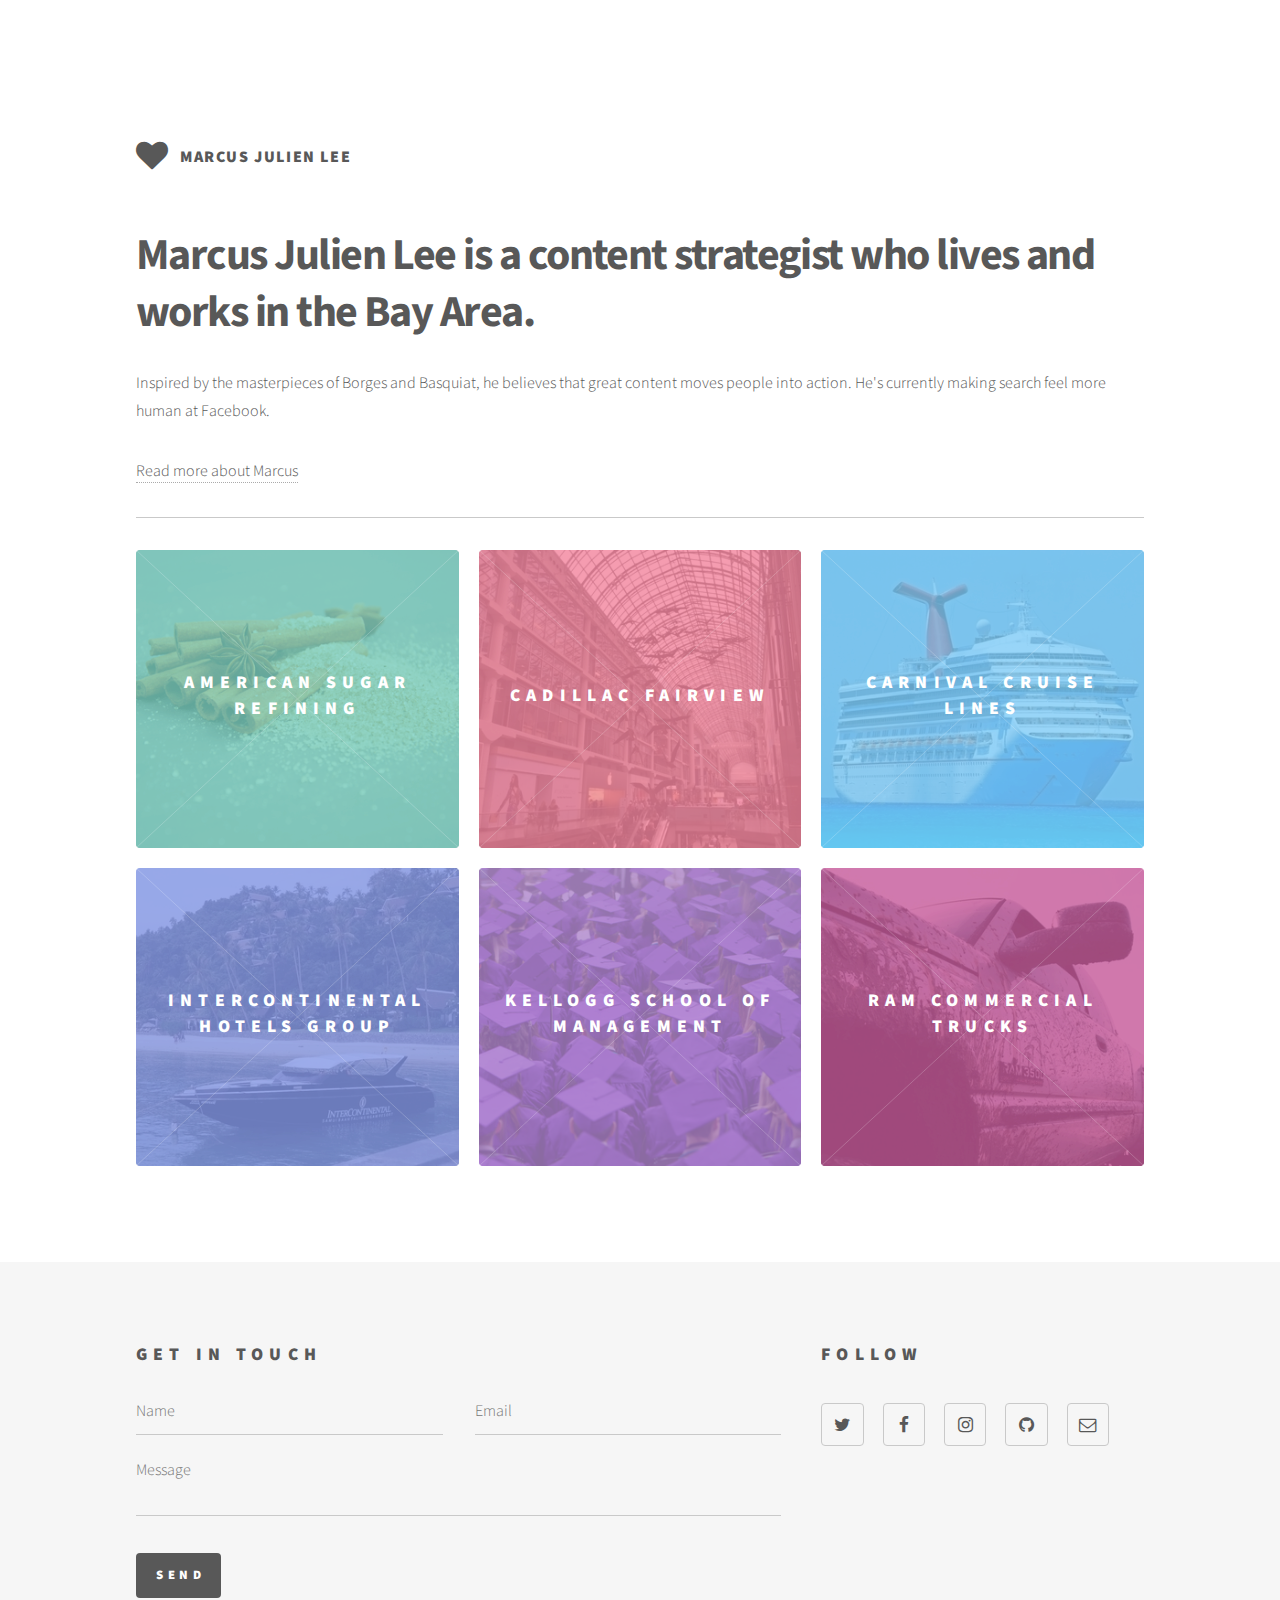
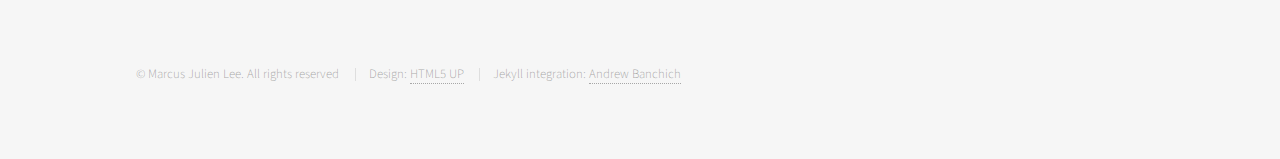
==== commit 04967aa1: "Update index.html" ====
--- a/index.html
+++ b/index.html
@@ -88,8 +88,8 @@
 	<div id="main">
 		<div class="inner">
  <header>
-<h1>Marcus Julien Lee is a content strategist who lives and works in Austin, TX.</h1>
-<p>Inspired by the masterpieces of Borges and Basquiat, he believes that great content moves people into action. He helps design meaningful digital products by applying universal concepts of language and communication to interfaces. Currently, he's working hard at <a href="https://www.sapientrazorfish.com/" target="_blank"> SapientRazorfish</a>.</p>
+<h1>Marcus Julien Lee is a content strategist who lives and works in the Bay Area.</h1>
+<p>Inspired by the masterpieces of Borges and Basquiat, he believes that great content moves people into action. He's currently making search feel more human at Facebook.</p>
 <span><a href="/about.html">Read more about Marcus</a></span>
 </header>
 <hr />
